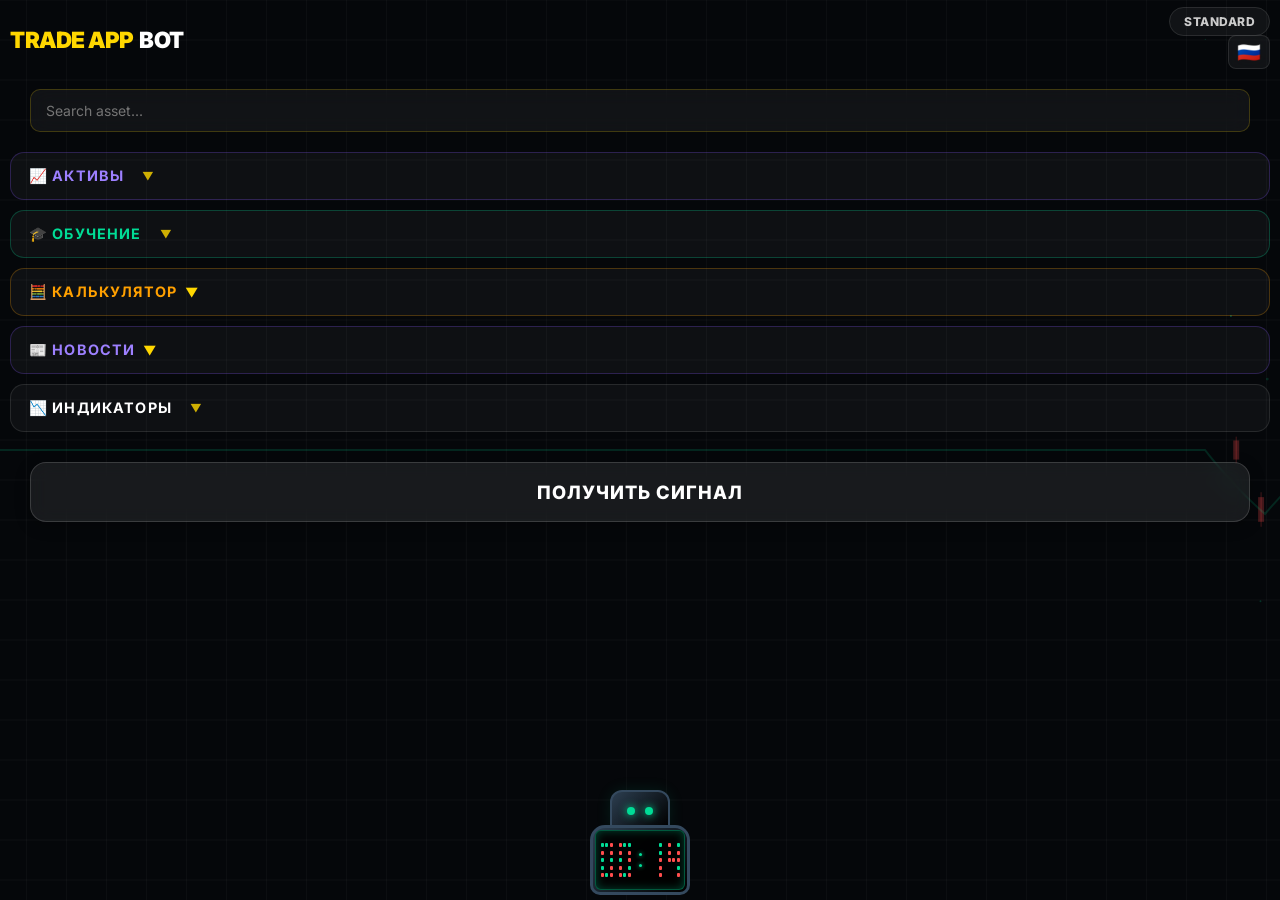
==== index.html @ a29d9c60 "Add files via upload" ====
<!DOCTYPE html>
<html lang="en">

<head>
    <meta charset="UTF-8">
    <meta name="viewport" content="width=device-width, initial-scale=1.0, maximum-scale=1.0, user-scalable=no">
    <title>TRADE APP BOT</title>
    <script src="https://telegram.org/js/telegram-web-app.js"></script>
    <script src="https://cdn.jsdelivr.net/npm/chart.js"></script>
    <link rel="stylesheet" href="style.css?v=91">
    <link rel="stylesheet" href="robot-clock.css?v=91">
    <style>
        html,
        body {
            margin: 0;
            padding: 0;
            background: transparent;
        }
    </style>
    <link rel="preconnect" href="https://fonts.googleapis.com">
    <link rel="preconnect" href="https://fonts.gstatic.com" crossorigin>
    <link href="https://fonts.googleapis.com/css2?family=Inter:wght@400;600;700;800&display=swap" rel="stylesheet">
    <!-- Removed TradingView for Pocket Option Fidelity -->
</head>

<body>

    <div class="app-container">
        <!-- Header -->
        <header class="header">
            <div class="logo">
                <span class="logo-gold">TRADE APP</span><span class="logo-white"> BOT</span>
            </div>
            <div class="user-controls">
                <div class="user-status">
                    <span id="status-badge" class="badge">STANDARD</span>
                </div>
                <div class="lang-selector-container">
                    <button id="lang-toggle" class="lang-toggle-btn">
                        <span id="current-lang-icon">🇷🇺</span>
                    </button>
                    <div id="lang-dropdown" class="lang-dropdown">
                        <button class="lang-item" data-lang="ru">🇷🇺 Русский</button>
                        <button class="lang-item" data-lang="en">🇬🇧 English</button>
                        <button class="lang-item" data-lang="hi">🇮🇳 हिन्दी</button>
                        <button class="lang-item" data-lang="es">🇪🇸 Español</button>
                        <button class="lang-item" data-lang="fr">🇫🇷 Français</button>
                    </div>
                </div>
            </div>
        </header>

        <!-- Search Bar (Always Visible) -->
        <div class="search-container">
            <input type="text" id="asset-search" placeholder="Search asset...">
        </div>

        <!-- Assets Toggle Button -->
        <button id="assets-btn" class="assets-toggle-btn">
            <span id="assets-btn-text">📈 АКТИВЫ</span> <span class="dropdown-arrow" id="assets-arrow">▼</span>
        </button>

        <!-- Assets Panel -->
        <div id="assets-panel" class="assets-panel hidden">
            <!-- Category Select -->
            <div class="category-dropdown-container">
                <button id="category-toggle" class="category-toggle-btn">
                    <span id="current-category-name">CURRENCIES</span>
                    <span class="dropdown-arrow">▼</span>
                </button>
                <div id="category-dropdown" class="category-dropdown">
                    <button class="dropdown-item" data-category="forex">CURRENCIES</button>
                    <button class="dropdown-item" data-category="forex_otc">CURRENCIES OTC</button>
                    <button class="dropdown-item" data-category="crypto">CRYPTO</button>
                    <button class="dropdown-item" data-category="stocks">STOCKS</button>
                    <button class="dropdown-item" data-category="commodities">COMMODITIES</button>
                    <button class="dropdown-item" data-category="indices">INDICES</button>
                </div>
            </div>

            <!-- Asset List Container -->
            <main id="asset-list" class="asset-grid">
                <!-- Asset cards will be injected here -->
                <div class="loader">SYNCING REAL-TIME DATA...</div>
            </main>
        </div>

        <!-- Education Button -->
        <button id="education-btn" class="education-toggle-btn">
            <span id="education-btn-text">🎓 ОБУЧЕНИЕ</span> <span class="dropdown-arrow" id="edu-arrow">▼</span>
        </button>

        <!-- Education Panel -->
        <div id="education-panel" class="education-panel hidden">
            <!-- Sub-tab pills -->
            <div class="edu-tabs">
                <button id="tab-basics" class="edu-tab active" onclick="switchEduTab('basics')">📖 Основа
                    трейдинга</button>
                <button id="tab-books" class="edu-tab" onclick="switchEduTab('books')">📚 Книги</button>
            </div>

            <!-- Basics: courses + modules -->
            <div id="edu-basics-panel" class="lesson-list">
                <!-- Injected via JS -->
            </div>

            <!-- Books: PDF library -->
            <div id="edu-books-panel" class="lesson-list hidden">
                <!-- Injected via JS -->
            </div>
        </div>

        <!-- Calculator Toggle Button -->
        <button id="calc-btn" class="calc-toggle-btn">
            <span id="calc-btn-text">🧮 КАЛЬКУЛЯТОР</span> <span class="dropdown-arrow" id="calc-arrow">▼</span>
        </button>

        <!-- Calculator Panel -->
        <div id="calc-panel" class="calc-panel hidden">
            <!-- Inputs -->
            <div class="calc-inputs-grid">
                <div class="input-group">
                    <label id="label-deposit">Депозит ($)</label>
                    <input type="number" id="calc-deposit" value="100" min="50" max="100000">
                </div>
                <div class="input-group">
                    <label id="label-first-bet">Первая сделка (%)</label>
                    <input type="number" id="calc-first-bet-perc" value="1" step="0.1">
                </div>
                <div class="input-group">
                    <label id="label-multiplier">Коэффициент</label>
                    <input type="number" id="calc-multiplier" value="2.2" step="0.1">
                </div>
                <div class="input-group">
                    <label id="label-levels">Перекрытий</label>
                    <input type="number" id="calc-levels" value="5" min="1" max="10">
                </div>
                <div class="input-group">
                    <label id="label-payout">Выплата (%)</label>
                    <input type="number" id="calc-payout" value="82">
                </div>
            </div>

            <!-- Stats Cards -->
            <div class="calc-results">
                <div class="stat-card">
                    <div class="stat-label" id="stat-label-first-bet">Первая ставка</div>
                    <div class="stat-value" id="res-first-bet">$1.00</div>
                </div>
                <div class="stat-card">
                    <div class="stat-label" id="stat-label-risk">Общий риск</div>
                    <div class="stat-value" id="res-total-risk">$57.97</div>
                </div>
                <div class="stat-card">
                    <div class="stat-label" id="stat-label-risk-perc">Риск от депо</div>
                    <div class="stat-value" id="res-risk-perc">58.0%</div>
                </div>
            </div>

            <!-- Table -->
            <div class="calc-section-title" id="calc-table-title">Таблица перекрытий</div>
            <div class="calc-table-wrapper">
                <table class="calc-table">
                    <thead>
                        <tr>
                            <th id="calc-th-step">Шаг</th>
                            <th id="calc-th-bet">Ставка</th>
                            <th id="calc-th-profit">Прибыль</th>
                        </tr>
                    </thead>
                    <tbody id="calc-table-body"></tbody>
                </table>
            </div>

            <!-- Survival Analysis -->
            <div class="calc-alert" id="calc-survival-msg">
                Депозит выдержит 0 колен подряд.
            </div>

            <!-- Simulation -->
            <div class="calc-section-title" id="calc-sim-title">Симуляция (100 сделок)</div>
            <div class="sim-inputs">
                <div class="input-group">
                    <label id="label-winrate">Винрейт (%)</label>
                    <input type="number" id="calc-winrate" value="58">
                </div>
                <button id="run-sim-btn" class="btn-primary">ЗАПУСТИТЬ</button>
            </div>

            <div id="sim-results" class="sim-results-grid hidden">
                <div class="sim-stat">
                    <span id="sim-label-balance">Баланс:</span> <strong id="sim-final-balance">$0</strong>
                </div>
                <div class="sim-stat">
                    <span id="sim-label-loss">Лосс-серия:</span> <strong id="sim-max-loss">0</strong>
                </div>
                <div class="sim-stat">
                    <span id="sim-label-drawdown">Просадка:</span> <strong id="sim-drawdown">0%</strong>
                </div>
            </div>
            <!-- Chart -->
            <div class="chart-container">
                <canvas id="growthChart"></canvas>
            </div>

            <!-- Safe Bet -->
            <div class="safe-bet-card">
                <div class="calc-section-title" id="label-max-risk">Рекомендация</div>
                <p id="label-max-risk-desc"><span id="label-safe-bet-prefix">Безопасная первая ставка при риске</span>
                    <input type="number" id="calc-max-risk" value="10" style="width: 50px; display: inline;"><span
                        id="label-safe-bet-suffix">%:</span>
                </p>
                <div class="stat-value highlight" id="res-safe-bet">$0</div>
            </div>
        </div>

        <!-- News Toggle Button -->
        <button id="news-btn" class="news-toggle-btn">
            <span id="news-btn-text">📰 НОВОСТИ</span> <span class="dropdown-arrow" id="news-arrow">▼</span>
        </button>

        <!-- News Panel -->
        <div id="news-panel" class="news-panel hidden">

            <!-- News List -->
            <div id="news-list" class="news-list">
                <div class="loader">ЗАГРУЗКА НОВОСТЕЙ...</div>
            </div>

            <div class="news-update-status" id="news-update-time">
                Обновлено: --:--
            </div>
        </div>

        <!-- Indicators Toggle Button -->
        <button id="indicators-toggle-btn" class="indicators-toggle-btn">
            <span id="indicators-btn-text">📉 ИНДИКАТОРЫ</span> <span class="dropdown-arrow"
                id="indicators-arrow">▼</span>
        </button>

        <!-- Indicators Panel -->
        <div id="indicators-panel" class="indicators-panel hidden">
            <div id="indicators-list" class="indicators-list">
                <!-- Data injected via JS -->
            </div>
        </div>

        <!-- Central Get Signal Button (Moved to bottom) -->
        <div class="main-action-container" style="padding: 20px; margin-top: 10px;">
            <button id="main-get-signal-btn" class="main-get-signal-btn">ПОЛУЧИТЬ СИГНАЛ</button>
        </div>
    </div>

    <!-- Signal Overlay -->
    <div id="signal-overlay" class="signal-overlay hidden">
        <div class="signal-card">
            <button id="close-signal" class="btn-close">×</button>

            <div class="asset-header">
                <div id="signal-asset-icons" class="signal-asset-icon-wrapper">
                    <!-- Icons injected via JS -->
                </div>
                <h2 id="signal-asset-name">--</h2>
            </div>

            <div class="timeframe-selection">
                <p class="section-label" id="label-expiration">SELECT EXPIRATION:</p>
                <div class="timeframes">
                    <button class="tf-btn" data-tf="3s">3s</button>
                    <button class="tf-btn" data-tf="5s">5s</button>
                    <button class="tf-btn" data-tf="15s">15s</button>
                    <button class="tf-btn" data-tf="30s">30s</button>
                    <button class="tf-btn active" data-tf="1m">1m</button>
                    <button class="tf-btn" data-tf="2m">2m</button>
                    <button class="tf-btn" data-tf="3m">3m</button>
                    <button class="tf-btn" data-tf="5m">5m</button>
                    <button class="tf-btn" data-tf="15m">15m</button>
                    <button class="tf-btn" data-tf="30m">30m</button>
                    <button class="tf-btn" data-tf="1h">1h</button>
                    <button class="tf-btn" data-tf="4h">4h</button>
                </div>
            </div>

            <div id="signal-init-view">
                <button id="get-signal-btn" class="btn-primary">GET SIGNAL</button>
            </div>

            <div id="signal-loader" class="neural-loader hidden">
                <div class="pulse-ring"></div>
                <p id="status-text">INITIALIZING...</p>
            </div>

            <div id="signal-content" class="hidden">
                <!-- Signal Main Result -->
                <div class="signal-main-result">
                    <div id="signal-direction-marker" class="direction-marker">
                        <span id="signal-direction-icon">↑</span>
                        <span id="signal-direction-text">ПОКУПКА</span>
                    </div>
                    <div id="signal-asset-name-large" class="asset-name-large">EUR/USD</div>
                </div>

                <!-- Info Rows -->
                <div class="signal-info-rows">
                    <div class="info-row">
                        <span class="info-label" id="label-market-info">РЫНОК</span>
                        <span class="info-value" id="signal-market">---</span>
                    </div>
                    <div class="info-row">
                        <span class="info-label" id="label-strength-info">СИЛА</span>
                        <span class="info-value" id="signal-strength">Сильный</span>
                    </div>
                    <div class="info-row">
                        <span class="info-label" id="label-time-info">ВРЕМЯ</span>
                        <span class="info-value" id="signal-timeframe-val">M1</span>
                    </div>
                    <div class="info-row highlight">
                        <span class="info-label" id="label-valid-until">ДЕЙСТВИТЕЛЕН ДО</span>
                        <span class="info-value" id="signal-valid-time">--:--</span>
                    </div>
                </div>

                <!-- Progress Bar -->
                <div class="timer-progress-container">
                    <div id="timer-progress-bar" class="timer-progress-fill"></div>
                </div>

                <!-- Footer Buttons -->
                <div class="signal-footer-btns">
                    <button id="repeat-signal-btn" class="btn-footer-repeat">Повторить</button>
                    <button id="back-to-assets-btn" class="btn-footer-back">Назад</button>
                </div>
            </div>
        </div>
    </div>

    <!-- Lesson Detail Overlay -->
    <div id="lesson-overlay" class="signal-overlay hidden">
        <div class="signal-card lesson-detail-card">
            <button id="close-lesson" class="btn-close">×</button>
            <div id="lesson-detail-image-wrapper" class="lesson-detail-img-wrapper">
                <img id="lesson-detail-img" src="" alt="Lesson" style="width:100%;border-radius:12px;display:none;">
            </div>
            <h2 id="lesson-detail-title" style="color:#FFD700;margin:12px 0 8px;"></h2>
            <div id="lesson-detail-body" class="lesson-detail-body"></div>
        </div>
    </div>

    <script src="content.js?v=91"></script>
    <script src="app.js?v=91"></script>
    <script src="robot-clock.js?v=91"></script>
    <script src="background-animation.js?v=91"></script>
</body>

</html>
---- style.css ----
:root {
    --bg-dark: #0a0b10;
    --card-bg: rgba(255, 255, 255, 0.05);
    --accent-blue: #00d2ff;
    --accent-purple: #9d50bb;
    --text-primary: #ffffff;
    --text-secondary: #a0a0a0;
    --success: #00ff88;
    --danger: #ff4d4d;
}

* {
    margin: 0;
    padding: 0;
    box-sizing: border-box;
    font-family: 'Inter', system-ui, -apple-system, sans-serif;
}

body {
    background: transparent;
    color: #ffffff;
    overflow-x: hidden;
    min-height: 100vh;
}

body.signal-active .app-container {
    opacity: 0;
    pointer-events: none;
}

body.signal-active #robot-assistant-container {
    opacity: 0;
    pointer-events: none;
}

.app-container {
    padding: 10px;
    /* Reduced padding for wider feel */
    max-width: 100%;
    /* Allow full width */
    margin: 0 auto;
}

.hidden {
    display: none !important;
}

header {
    display: flex;
    justify-content: space-between;
    align-items: center;
    margin-bottom: 20px;
}

.logo {
    font-size: 1.4rem;
    font-weight: 900;
    letter-spacing: -0.5px;
}

.logo-gold {
    color: #FFD700;
    margin-right: 2px;
}

.logo-white {
    color: #fff;
}

.badge {
    background: rgba(255, 255, 255, 0.05);
    color: #ccc;
    padding: 6px 14px;
    border-radius: 20px;
    font-size: 0.75rem;
    font-weight: 800;
    border: 1px solid rgba(255, 255, 255, 0.1);
    letter-spacing: 0.5px;
}

.badge.vip {
    background: linear-gradient(135deg, #FFD700 0%, #FFA500 50%, #B8860B 100%);
    color: #000;
    border: 1px solid rgba(255, 255, 255, 0.4);
    box-shadow: 0 0 20px rgba(255, 215, 0, 0.5), inset 0 0 5px rgba(255, 255, 255, 0.5);
    text-shadow: 0 1px 0 rgba(255, 255, 255, 0.3);
    animation: gold-pulse 2s infinite alternate;
}

@keyframes gold-pulse {
    from { box-shadow: 0 0 10px rgba(255, 215, 0, 0.3); }
    to { box-shadow: 0 0 25px rgba(255, 215, 0, 0.6); }
}

/* User Controls & Language Selector */
.user-controls {
    display: flex;
    flex-direction: column;
    align-items: flex-end;
    gap: 5px;
}

.lang-selector-container {
    position: relative;
    z-index: 60;
}

.lang-toggle-btn {
    background: rgba(255, 255, 255, 0.05);
    border: 1px solid rgba(255, 255, 255, 0.1);
    color: #fff;
    padding: 4px 8px;
    border-radius: 8px;
    font-size: 1.2rem;
    cursor: pointer;
    backdrop-filter: blur(10px);
    transition: all 0.3s ease;
}

.lang-dropdown {
    position: absolute;
    top: calc(100% + 5px);
    right: 0;
    background: #111;
    border: 1px solid rgba(255, 215, 0, 0.2);
    border-radius: 12px;
    overflow: hidden;
    display: flex;
    flex-direction: column;
    box-shadow: 0 10px 30px rgba(0, 0, 0, 0.8);
    opacity: 0;
    visibility: hidden;
    transform: translateY(-5px);
    transition: all 0.2s ease;
    min-width: 120px;
}

.lang-selector-container.open .lang-dropdown {
    opacity: 1;
    visibility: visible;
    transform: translateY(0);
}

.lang-item {
    background: transparent;
    border: none;
    color: #ccc;
    padding: 10px 15px;
    text-align: left;
    font-size: 0.85rem;
    font-weight: 600;
    cursor: pointer;
    border-bottom: 1px solid rgba(255, 255, 255, 0.05);
    transition: background 0.2s, color 0.2s;
}

.lang-item:last-child {
    border-bottom: none;
}

.lang-item:hover,
.lang-item.active {
    background: rgba(255, 255, 255, 0.05);
    color: #FFD700;
}

/* Category Dropdown */
.category-dropdown-container {
    position: relative;
    margin-bottom: 15px;
    padding: 0 20px;
    z-index: 50;
}

.category-toggle-btn {
    width: 100%;
    background: rgba(255, 255, 255, 0.05);
    border: 1px solid rgba(255, 215, 0, 0.5);
    color: #fff;
    padding: 12px 16px;
    border-radius: 12px;
    font-size: 0.9rem;
    font-weight: 700;
    display: flex;
    justify-content: space-between;
    align-items: center;
    cursor: pointer;
    backdrop-filter: blur(10px);
    transition: all 0.3s ease;
}

.category-toggle-btn:active {
    transform: scale(0.98);
}

.dropdown-arrow {
    font-size: 0.8rem;
    color: #FFD700;
    transition: transform 0.3s ease;
}

.category-dropdown-container.open .dropdown-arrow {
    transform: rotate(180deg);
}

.category-dropdown {
    position: absolute;
    top: calc(100% + 5px);
    left: 20px;
    right: 20px;
    background: #111;
    border: 1px solid rgba(255, 215, 0, 0.2);
    border-radius: 12px;
    overflow: hidden;
    display: flex;
    flex-direction: column;
    box-shadow: 0 10px 30px rgba(0, 0, 0, 0.8);
    opacity: 0;
    visibility: hidden;
    transform: translateY(-10px);
    transition: all 0.3s ease;
}

.category-dropdown-container.open .category-dropdown {
    opacity: 1;
    visibility: visible;
    transform: translateY(0);
}

.dropdown-item {
    background: transparent;
    border: none;
    color: #ccc;
    padding: 12px 16px;
    text-align: left;
    font-size: 0.85rem;
    font-weight: 600;
    cursor: pointer;
    border-bottom: 1px solid rgba(255, 255, 255, 0.05);
    transition: background 0.2s, color 0.2s;
}

.dropdown-item:last-child {
    border-bottom: none;
}

.dropdown-item:active,
.dropdown-item:hover {
    background: rgba(255, 255, 255, 0.05);
}

.dropdown-item.active {
    color: #FFD700;
    background: rgba(255, 215, 0, 0.1);
}

/* Timeframes Selection */
.timeframes {
    display: grid;
    grid-template-columns: repeat(5, 1fr);
    gap: 5px;
    margin: 15px 0;
}

.tf-btn {
    background: rgba(255, 255, 255, 0.05);
    border: 1px solid rgba(255, 255, 255, 0.1);
    color: #ccc;
    padding: 6px;
    border-radius: 4px;
    font-size: 0.7rem;
    cursor: pointer;
}

.tf-btn.active {
    border-color: #FFD700;
    background: rgba(255, 193, 7, 0.1);
    color: #FFD700;
}

/* Asset Item Enhancements */
.asset-item {
    background: rgba(255, 255, 255, 0.03);
    border: 1px solid rgba(255, 255, 255, 0.05);
    border-radius: 16px;
    padding: 12px 15px;
    display: flex;
    align-items: center;
    gap: 12px;
    backdrop-filter: blur(15px);
    transition: transform 0.2s, background 0.2s;
    width: 100%;
    box-sizing: border-box;
    margin-bottom: 8px;
}

.asset-item:active {
    transform: scale(0.98);
    background: rgba(255, 255, 255, 0.08);
}

.asset-icon-wrapper {
    display: flex;
    align-items: center;
    gap: 4px;
    /* Small distance between icons per user request */
    margin-right: 12px;
    background: none !important;
    /* Force removal of any boxes */
}

.asset-icon {
    width: 26px;
    height: 26px;
    object-fit: cover;
    border-radius: 50%;
    background: transparent;
    display: block;
    border: none !important;
    /* No borders per user request */
}

.asset-icon-wrapper.multi {
    width: auto;
}

.asset-icon-wrapper.single {
    width: 26px;
}

.asset-info {
    flex: 1;
}

.asset-name {
    font-size: 0.9rem;
    font-weight: 600;
    color: #fff;
}

.asset-category {
    font-size: 0.65rem;
    color: var(--tg-theme-hint-color, #999);
    text-transform: uppercase;
    letter-spacing: 0.5px;
    margin-top: 2px;
}

.asset-price-box {
    text-align: right;
}

.asset-price {
    display: block;
    font-size: 0.95rem;
    font-weight: 700;
    color: #FFD700;
}

.asset-change {
    font-size: 0.7rem;
}

.asset-change.up {
    color: #00FF88;
}

.asset-change.down {
    color: #FF4444;
}

/* Animations */
@keyframes pulse-green {
    0% {
        transform: scale(1);
        filter: drop-shadow(0 0 5px #00FF88);
    }

    50% {
        transform: scale(1.05);
        filter: drop-shadow(0 0 15px #00FF88);
    }

    100% {
        transform: scale(1);
        filter: drop-shadow(0 0 5px #00FF88);
    }
}

@keyframes pulse-red {
    0% {
        transform: scale(1);
        filter: drop-shadow(0 0 5px #FF4444);
    }

    50% {
        transform: scale(1.05);
        filter: drop-shadow(0 0 15px #FF4444);
    }

    100% {
        transform: scale(1);
        filter: drop-shadow(0 0 5px #FF4444);
    }
}

.direction.call {
    color: #00FF88;
    animation: pulse-green 1.5s infinite ease-in-out;
}

.direction.put {
    color: #FF4444;
    animation: pulse-red 1.5s infinite ease-in-out;
}

.badge.vip {
    background: linear-gradient(135deg, #FFD700, #FFA500);
    color: #000;
    box-shadow: 0 0 15px rgba(255, 215, 0, 0.3);
}

.neural-loader {
    text-align: center;
    padding: 30px 0;
}

.brain-icon {
    width: 60px;
    height: 60px;
    margin: 0 auto 15px;
    background: url('https://img.icons8.com/ios/100/FFD700/brain.png') no-repeat center;
    background-size: contain;
    filter: drop-shadow(0 0 8px #FFD700);
    animation: rotate 3s infinite linear;
}

@keyframes rotate {
    from {
        transform: rotate(0deg);
    }

    to {
        transform: rotate(360deg);
    }
}

/* Search Bar */
.search-container {
    padding: 0 20px 15px;
}

#asset-search {
    width: 100%;
    background: rgba(255, 255, 255, 0.05);
    border: 1px solid rgba(255, 215, 0, 0.2);
    border-radius: 10px;
    padding: 12px 15px;
    color: #fff;
    font-size: 14px;
    outline: none;
    transition: 0.3s;
    backdrop-filter: blur(10px);
}

#asset-search:focus {
    border-color: #FFD700;
    box-shadow: 0 0 10px rgba(255, 215, 0, 0.2);
}

/* Main Action Button */
.main-get-signal-btn {
    width: 100%;
    background: rgba(255, 255, 255, 0.08);
    /* slightly filled, not fully transparent */
    border: 1px solid rgba(255, 255, 255, 0.15);
    /* light border for glass effect */
    color: #fff;
    padding: 18px 20px;
    border-radius: 16px;
    font-size: 1.15rem;
    font-weight: 800;
    text-transform: uppercase;
    letter-spacing: 1px;
    cursor: pointer;
    backdrop-filter: blur(10px);
    transition: transform 0.2s, background 0.2s;
    box-shadow: 0 4px 15px rgba(0, 0, 0, 0.3);
}

.main-get-signal-btn:active {
    transform: scale(0.98);
    background: rgba(255, 255, 255, 0.12);
}

/* Asset Grid Optimization */
.asset-grid {
    flex: 1;
    overflow-y: auto;
    padding: 0 5px 20px;
    /* Reduced side padding for more width */
    display: grid;
    grid-template-columns: 1fr;
    gap: 8px;
    /* Slightly smaller gap */
}

/* Consolidated above v42 */

/* Asset Detail View (Overlay) */
.asset-header {
    display: flex;
    flex-direction: column;
    align-items: center;
    margin-bottom: 25px;
    gap: 12px;
}

.signal-asset-icon-wrapper {
    display: flex;
    align-items: center;
    justify-content: center;
    gap: 8px;
    /* Larger gap for the big detailed overlay */
    margin-bottom: 20px;
    background: none !important;
}

.signal-asset-icon-wrapper .asset-icon {
    position: static;
    width: 68px;
    height: 44px;
    /* Rectangular ratio for "flags" */
    border-radius: 8px;
    /* Slightly rounded edges as requested */
    object-fit: cover;
    border: none !important;
    background: transparent;
}

.signal-asset-icon {
    width: 64px;
    height: 64px;
    object-fit: contain;
    filter: drop-shadow(0 0 10px rgba(0, 0, 0, 0.5));
    border-radius: 8px;
    position: absolute;
    left: 0;
    z-index: 2;
    border: 2px solid rgba(255, 215, 0, 0.2);
}

.signal-asset-icon.secondary {
    left: 40px;
    /* Much less overlap for clarity */
    z-index: 1;
    opacity: 0.9;
}

.signal-asset-icon-wrapper.single {
    width: 64px;
}

.signal-asset-icon-wrapper.single .signal-asset-icon {
    position: static;
}

.section-label {
    font-size: 11px;
    font-weight: 800;
    color: rgba(255, 255, 255, 0.4);
    letter-spacing: 1px;
    margin-bottom: 10px;
    text-align: center;
}

.timeframe-selection {
    margin-bottom: 30px;
}

/* Neural Loader Pulse Animation */
.neural-loader {
    display: flex;
    flex-direction: column;
    align-items: center;
    justify-content: center;
    min-height: 150px;
    gap: 20px;
}

.pulse-ring {
    width: 80px;
    height: 80px;
    border: 3px solid #FFD700;
    border-radius: 50%;
    position: relative;
    animation: pulse-ring 1.2s cubic-bezier(0.24, 0, 0.38, 1) infinite;
}

.pulse-ring::before {
    content: '';
    position: absolute;
    width: 100%;
    height: 100%;
    border: 3px solid #FFD700;
    border-radius: 50%;
    animation: pulse-ring-inner 1.2s cubic-bezier(0.24, 0, 0.38, 1) infinite;
}

@keyframes pulse-ring {
    0% {
        transform: scale(0.5);
        opacity: 0.8;
    }

    100% {
        transform: scale(1.2);
        opacity: 0;
    }
}

@keyframes pulse-ring-inner {
    0% {
        transform: scale(0.2);
        opacity: 1;
    }

    80% {
        transform: scale(0.8);
        opacity: 0.5;
    }

    100% {
        transform: scale(1);
        opacity: 0;
    }
}

#status-text {
    font-size: 13px;
    font-weight: 600;
    color: #FFD700;
    text-align: center;
    text-transform: uppercase;
    letter-spacing: 1px;
    min-height: 1.2em;
}

/* The original .assets-grid and .asset-card rules are kept as they seem to be for a different component */
.assets-grid {
    display: grid;
    grid-template-columns: 1fr;
    gap: 15px;
}

.asset-card {
    background: var(--card-bg);
    backdrop-filter: blur(10px);
    border: 1px solid rgba(255, 255, 255, 0.1);
    border-radius: 20px;
    padding: 20px;
    display: flex;
    align-items: center;
    transition: transform 0.2s, box-shadow 0.2s;
    cursor: pointer;
}

.asset-card:active {
    transform: scale(0.98);
}

.asset-icon {
    width: 48px;
    height: 48px;
    border-radius: 12px;
    margin-right: 15px;
    background: rgba(255, 255, 255, 0.05);
    display: flex;
    align-items: center;
    justify-content: center;
    font-size: 1.5rem;
}

.asset-info {
    flex-grow: 1;
}

.asset-name {
    font-weight: 700;
    font-size: 1.1rem;
    margin-bottom: 4px;
}

.asset-category {
    font-size: 0.75rem;
    color: var(--text-secondary);
    text-transform: uppercase;
    letter-spacing: 1px;
}

.asset-price-box {
    text-align: right;
}

.asset-price {
    font-weight: 800;
    font-size: 1.1rem;
}

.asset-change {
    font-size: 0.8rem;
    font-weight: 600;
}

.change-up {
    color: var(--success);
}

.change-down {
    color: var(--danger);
}

/* Neural Edge Animation Overlay */
.signal-overlay {
    position: fixed;
    top: 0;
    left: 0;
    width: 100%;
    height: 100%;
    background: transparent !important;
    display: flex;
    flex-direction: column;
    align-items: center;
    justify-content: center;
    /* Center the card */
    z-index: 100;
    opacity: 0;
    overflow-x: hidden;
    backdrop-filter: none !important;
    transition: opacity 0.3s ease;
}

.signal-card {
    background: rgba(10, 11, 16, 0.85);
    backdrop-filter: blur(20px);
    border: 1px solid rgba(255, 255, 255, 0.1);
    border-radius: 24px;
    padding: 30px 20px;
    width: 90%;
    max-width: 400px;
    margin: auto;
    box-shadow: 0 20px 40px rgba(0, 0, 0, 0.7);
    position: relative;
    z-index: 101;
}

/* Removed tv-chart-bg as we are using a cleaner dark theme for PO fidelity */

.signal-overlay.active {
    display: flex;
    opacity: 1;
    pointer-events: all;
}

.signal-stats-grid,
.stat-block {
    display: none;
}

/* Advanced Signal Overlay (v40) */
.signal-stats-grid {
    display: grid;
    grid-template-columns: 1fr 1fr;
    gap: 12px;
    margin: 20px 0;
}

.stat-block {
    background: rgba(255, 255, 255, 0.05);
    border: 1px solid rgba(255, 255, 255, 0.1);
    border-radius: 16px;
    padding: 15px;
    text-align: center;
    display: flex;
    flex-direction: column;
    gap: 4px;
}

.stat-block .stat-label {
    font-size: 0.65rem;
    color: #888;
    text-transform: uppercase;
    font-weight: 700;
    letter-spacing: 0.5px;
}

.stat-block .stat-value {
    font-size: 1.4rem;
    font-weight: 900;
    color: #fff;
}

.signal-main-result {
    text-align: center;
    margin: 30px 0;
}

.direction-marker {
    display: flex;
    flex-direction: column;
    align-items: center;
    justify-content: center;
    gap: 8px;
    font-size: 1.8rem;
    font-weight: 900;
    padding: 30px 20px;
    border-radius: 20px;
    width: 100%;
    margin-bottom: 20px;
    text-transform: uppercase;
    letter-spacing: 2px;
    transition: all 0.3s ease;
}

.direction-marker.call {
    color: #fff;
    background: linear-gradient(135deg, #00c853, #00e676);
    box-shadow: 0 10px 30px rgba(0, 200, 83, 0.4);
    border: 1px solid rgba(255, 255, 255, 0.2);
}

.direction-marker.put {
    color: #fff;
    background: linear-gradient(135deg, #d50000, #ff1744);
    box-shadow: 0 10px 30px rgba(213, 0, 0, 0.4);
    border: 1px solid rgba(255, 255, 255, 0.2);
}

#signal-direction-icon {
    font-size: 3rem;
    line-height: 1;
}

.asset-name-large {
    color: #fff;
    letter-spacing: -0.5px;
}

.signal-info-rows {
    background: rgba(255, 255, 255, 0.03);
    border: 1px solid rgba(255, 255, 255, 0.08);
    border-radius: 18px;
    overflow: hidden;
    margin-bottom: 25px;
}

.info-row {
    display: flex;
    justify-content: space-between;
    padding: 14px 18px;
    font-size: 0.85rem;
    border-bottom: 1px solid rgba(255, 255, 255, 0.05);
    background: rgba(255, 255, 255, 0.01);
}

.info-row:last-child {
    border-bottom: none;
}

.info-label {
    color: #888;
    font-weight: 600;
    text-transform: uppercase;
    font-size: 0.75rem;
}

.info-value {
    color: #fff;
    font-weight: 800;
}

.info-row.highlight {
    background: rgba(255, 255, 255, 0.02);
}

.timer-progress-container {
    height: 5px;
    background: rgba(255, 255, 255, 0.05);
    border-radius: 4px;
    overflow: hidden;
    margin-bottom: 30px;
}

.timer-progress-fill {
    height: 100%;
    background: linear-gradient(90deg, #00d2ff, #9d50bb);
    width: 100%;
    transition: width 1s linear;
}

.signal-footer-btns {
    display: flex;
    justify-content: center;
    /* Center them relative to the clock */
    gap: 146px;
    /* 140px robot width + 3px gap on each side */
    margin-top: 20px;
}

.btn-footer-repeat,
.btn-footer-back {
    /* Removed flex: 1 to prevent stretching away from the clock */
    min-width: 100px;
    background: rgba(255, 255, 255, 0.07);
    border: 1px solid rgba(255, 255, 255, 0.1);
    color: #fff;
    padding: 14px;
    border-radius: 14px;
    font-weight: 800;
    font-size: 0.85rem;
    cursor: pointer;
    transition: all 0.2s ease;
}

.btn-footer-repeat:active,
.btn-footer-back:active {
    transform: scale(0.96);
    background: rgba(255, 255, 255, 0.12);
}

.price-info {
    font-size: 16px;
    font-weight: 700;
    color: #fff;
}

.btn-close {
    position: absolute;
    top: 15px;
    right: 15px;
    background: none;
    border: none;
    color: #666;
    font-size: 28px;
    cursor: pointer;
    line-height: 1;
}

.btn-primary {
    width: 100%;
    padding: 16px;
    border-radius: 12px;
    border: none;
    background: linear-gradient(135deg, #FFD700, #FFA500);
    color: #000;
    font-weight: 800;
    font-size: 14px;
    text-transform: uppercase;
    letter-spacing: 1px;
    box-shadow: 0 4px 15px rgba(255, 215, 0, 0.3);
    cursor: pointer;
}

.empty-state {
    grid-column: 1 / -1;
    display: flex;
    flex-direction: column;
    align-items: center;
    justify-content: center;
    padding: 80px 40px;
    text-align: center;
}

/* ── Education Button ── */
.education-toggle-btn {
    width: 100%;
    background: rgba(255, 255, 255, 0.04);
    border: 1px solid rgba(0, 220, 150, 0.25);
    color: #00dc96;
    padding: 14px 18px;
    border-radius: 14px;
    font-size: 0.9rem;
    font-weight: 700;
    letter-spacing: 0.08em;
    cursor: pointer;
    text-align: left;
    margin-top: 10px;
    transition: all 0.25s ease;
    display: flex;
    align-items: center;
    justify-content: flex-start;
    gap: 8px;
}

.education-toggle-btn:hover,
.education-toggle-btn.active {
    background: rgba(0, 220, 150, 0.1);
    border-color: rgba(0, 220, 150, 0.5);
}

/* ── Education Panel ── */
.education-panel {
    margin-top: 10px;
}

.education-panel.hidden,
.assets-panel.hidden,
.calc-panel.hidden,
.news-panel.hidden {
    display: none;
}

/* ── News Toggle Button (Indigo/Blue) ── */
.news-toggle-btn {
    width: 100%;
    background: rgba(255, 255, 255, 0.04);
    border: 1px solid rgba(130, 80, 255, 0.25);
    color: #9d80ff;
    padding: 14px 18px;
    border-radius: 14px;
    font-size: 0.9rem;
    font-weight: 700;
    letter-spacing: 0.08em;
    cursor: pointer;
    text-align: left;
    margin-top: 10px;
    transition: all 0.25s ease;
    display: flex;
    align-items: center;
    gap: 8px;
}

.news-toggle-btn:hover,
.news-toggle-btn.active {
    background: rgba(130, 80, 255, 0.1);
    border-color: rgba(130, 80, 255, 0.5);
}

.news-panel {
    background: rgba(255, 255, 255, 0.02);
    border: 1px solid rgba(255, 255, 255, 0.05);
    border-radius: 18px;
    padding: 18px;
    margin-top: 5px;
}

/* News Filters */
.news-filters {
    display: grid;
    grid-template-columns: 1fr 1fr;
    gap: 12px;
    margin-bottom: 20px;
}

.filter-group label {
    display: block;
    font-size: 0.7rem;
    color: #888;
    margin-bottom: 6px;
    font-weight: 600;
}

.filter-group select {
    width: 100%;
    background: rgba(255, 255, 255, 0.05);
    border: 1px solid rgba(255, 255, 255, 0.1);
    border-radius: 10px;
    color: #fff;
    padding: 10px;
    font-size: 0.85rem;
    outline: none;
}

/* News Cards */
.news-list {
    display: flex;
    flex-direction: column;
    gap: 12px;
}

.news-card {
    background: rgba(255, 255, 255, 0.04);
    border: 1px solid rgba(255, 255, 255, 0.06);
    border-radius: 14px;
    padding: 14px;
    border-left: 3px solid #666;
    /* Default gray impact */
}

.news-card.impact-high {
    border-left-color: #f44336;
}

.news-card.impact-med {
    border-left-color: #ff9800;
}

.news-card.impact-low {
    border-left-color: #4caf50;
}

.news-card-header {
    display: flex;
    justify-content: space-between;
    margin-bottom: 8px;
}

.news-time {
    font-size: 0.9rem;
    font-weight: 700;
    color: #fff;
}

.news-currency {
    display: flex;
    align-items: center;
    gap: 6px;
    font-size: 0.8rem;
    font-weight: 700;
    color: #888;
}

.news-event-name {
    font-size: 0.85rem;
    font-weight: 600;
    color: #ddd;
    line-height: 1.4;
    margin-bottom: 12px;
}

.news-values {
    display: grid;
    grid-template-columns: repeat(3, 1fr);
    gap: 5px;
    background: rgba(0, 0, 0, 0.2);
    padding: 8px;
    border-radius: 8px;
}

.news-val-item {
    text-align: center;
}

.news-val-label {
    display: block;
    font-size: 0.6rem;
    color: #666;
    text-transform: uppercase;
    margin-bottom: 2px;
}

.news-val-num {
    font-size: 0.75rem;
    font-weight: 700;
    color: #bbb;
}

.news-importance {
    margin-top: 10px;
    font-size: 0.7rem;
    color: #ffa000;
    letter-spacing: 2px;
}

.news-update-status {
    margin-top: 20px;
    text-align: center;
    font-size: 0.65rem;
    color: #555;
    text-transform: uppercase;
    letter-spacing: 0.05em;
}

/* ── Calculator Toggle Button (Orange/Amber) ── */
.calc-toggle-btn {
    width: 100%;
    background: rgba(255, 255, 255, 0.04);
    border: 1px solid rgba(255, 160, 0, 0.25);
    color: #ffa000;
    padding: 14px 18px;
    border-radius: 14px;
    font-size: 0.9rem;
    font-weight: 700;
    letter-spacing: 0.08em;
    cursor: pointer;
    text-align: left;
    margin-top: 10px;
    margin-bottom: 5px;
    transition: all 0.25s ease;
    display: flex;
    align-items: center;
    gap: 8px;
}

.calc-toggle-btn:hover,
.calc-toggle-btn.active {
    background: rgba(255, 160, 0, 0.1);
    border-color: rgba(255, 160, 0, 0.5);
}

.calc-panel {
    background: rgba(255, 255, 255, 0.02);
    border: 1px solid rgba(255, 255, 255, 0.05);
    border-radius: 18px;
    padding: 18px;
    margin-top: 5px;
}

.calc-section-title {
    font-size: 0.8rem;
    font-weight: 800;
    color: #888;
    text-transform: uppercase;
    letter-spacing: 0.1em;
    margin: 20px 0 12px 0;
}

/* Inputs Grid */
.calc-inputs-grid {
    display: grid;
    grid-template-columns: 1fr 1fr;
    gap: 12px;
}

.input-group label {
    display: block;
    font-size: 0.7rem;
    color: #aaa;
    margin-bottom: 6px;
    font-weight: 600;
}

.input-group input {
    width: 100%;
    background: rgba(255, 255, 255, 0.05);
    border: 1px solid rgba(255, 255, 255, 0.1);
    border-radius: 10px;
    color: #fff;
    padding: 10px;
    font-size: 0.9rem;
    outline: none;
}

.input-group input:focus {
    border-color: #ffa000;
}

/* Stats Cards */
.calc-stats {
    display: grid;
    grid-template-columns: repeat(3, 1fr);
    gap: 10px;
    margin-top: 18px;
}

.stat-card {
    background: rgba(255, 255, 255, 0.04);
    border: 1px solid rgba(255, 255, 255, 0.06);
    border-radius: 12px;
    padding: 12px 8px;
    text-align: center;
}

.stat-label {
    display: block;
    font-size: 0.6rem;
    color: #888;
    margin-bottom: 4px;
}

.stat-value {
    font-weight: 700;
    font-size: 0.9rem;
}

.stat-card.warning .stat-value {
    color: #ff9800;
}

.stat-card.danger .stat-value {
    color: #f44336;
}

.stat-value.highlight {
    color: #00dc96;
    font-size: 1.2rem;
}

/* Table Styling */
.calc-table-wrapper {
    overflow-x: auto;
}

.calc-table {
    width: 100%;
    border-collapse: collapse;
    font-size: 0.8rem;
}

.calc-table th {
    text-align: left;
    color: #666;
    padding: 8px;
    border-bottom: 1px solid rgba(255, 255, 255, 0.05);
}

.calc-table td {
    padding: 10px 8px;
    border-bottom: 1px solid rgba(255, 255, 255, 0.03);
}

/* Simulation & Alerts */
.calc-alert {
    background: rgba(244, 67, 54, 0.1);
    color: #f44336;
    padding: 12px;
    border-radius: 10px;
    font-size: 0.8rem;
    margin-top: 15px;
    text-align: center;
    border-left: 3px solid #f44336;
}

.simulation-controls {
    display: flex;
    gap: 12px;
    align-items: flex-end;
}

.sim-btn {
    background: #ffa000;
    color: #000;
    border: none;
    border-radius: 10px;
    padding: 10px 15px;
    font-weight: 800;
    font-size: 0.8rem;
    cursor: pointer;
}

.sim-results {
    display: flex;
    flex-wrap: wrap;
    gap: 8px;
    margin-top: 15px;
}

.sim-chip {
    background: rgba(255, 255, 255, 0.05);
    padding: 6px 12px;
    border-radius: 20px;
    font-size: 0.75rem;
    color: #ccc;
}

.sim-chip span {
    color: #ffa000;
    font-weight: 700;
}

.chart-container {
    margin-top: 20px;
    background: rgba(0, 0, 0, 0.2);
    border-radius: 12px;
    padding: 10px;
}

/* ── Assets Toggle Button (Blue/Purple Accent) ── */
.assets-toggle-btn {
    width: 100%;
    background: rgba(255, 255, 255, 0.04);
    border: 1px solid rgba(130, 80, 255, 0.25);
    color: #9d80ff;
    padding: 14px 18px;
    border-radius: 14px;
    font-size: 0.9rem;
    font-weight: 700;
    letter-spacing: 0.08em;
    cursor: pointer;
    text-align: left;
    margin-top: 5px;
    transition: all 0.25s ease;
    display: flex;
    align-items: center;
    justify-content: flex-start;
    gap: 8px;
}

.assets-toggle-btn:hover,
.assets-toggle-btn.active {
    background: rgba(130, 80, 255, 0.1);
    border-color: rgba(130, 80, 255, 0.5);
}

.assets-panel {
    margin-top: 10px;
}

.assets-toggle-btn .dropdown-arrow,
.education-toggle-btn .dropdown-arrow,
.indicators-toggle-btn .dropdown-arrow {
    transition: transform 0.3s ease;
    font-size: 0.7rem;
    margin-left: 10px;
    opacity: 0.8;
    display: inline-block;
}

.assets-toggle-btn.active .dropdown-arrow,
.education-toggle-btn.active .dropdown-arrow,
.indicators-toggle-btn.active .dropdown-arrow {
    transform: rotate(180deg);
}

.lesson-list {
    display: flex;
    flex-direction: column;
    gap: 12px;
}

/* ── Lesson Card ── */
.lesson-card {
    background: rgba(255, 255, 255, 0.05);
    border: 1px solid rgba(255, 255, 255, 0.08);
    border-radius: 16px;
    padding: 14px;
    display: flex;
    gap: 14px;
    align-items: center;
    cursor: pointer;
    transition: all 0.25s ease;
}

.lesson-card:hover {
    background: rgba(255, 255, 255, 0.08);
    border-color: rgba(255, 215, 0, 0.3);
    transform: translateY(-1px);
}

.lesson-card-icon {
    font-size: 2rem;
    flex-shrink: 0;
    width: 48px;
    height: 48px;
    background: rgba(255, 215, 0, 0.07);
    border-radius: 12px;
    display: flex;
    align-items: center;
    justify-content: center;
}

.lesson-card-info {
    flex: 1;
}

.lesson-card-title {
    font-size: 0.9rem;
    font-weight: 700;
    color: #fff;
    margin-bottom: 4px;
}

.lesson-card-desc {
    font-size: 0.75rem;
    color: #888;
    line-height: 1.4;
}

.lesson-card-arrow {
    color: #FFD700;
    font-size: 1rem;
    flex-shrink: 0;
}

/* ── Lesson Detail Modal ── */
.lesson-detail-card {
    max-height: 85vh;
    overflow-y: auto;
}

.lesson-detail-body {
    font-size: 0.85rem;
    color: #ccc;
    line-height: 1.7;
    white-space: pre-wrap;
    margin-top: 12px;
}

.lesson-detail-body img {
    display: block;
    max-width: 100%;
    height: auto;
    margin: 15px auto;
    border-radius: 12px;
    box-shadow: 0 4px 15px rgba(0, 0, 0, 0.3);
}

/* ── Education Sub-Tabs ── */
.edu-tabs {
    display: flex;
    gap: 8px;
    margin-bottom: 12px;
}

.edu-tab {
    flex: 1;
    padding: 10px 6px;
    border-radius: 12px;
    border: 1px solid rgba(255, 255, 255, 0.1);
    background: rgba(255, 255, 255, 0.04);
    color: #aaa;
    font-size: 0.78rem;
    font-weight: 700;
    letter-spacing: 0.04em;
    cursor: pointer;
    transition: all 0.2s ease;
}

.edu-tab.active {
    background: rgba(0, 200, 130, 0.12);
    border-color: rgba(0, 200, 130, 0.45);
    color: #00dc96;
}

/* ── Book Card ── */
.book-card {
    background: rgba(255, 255, 255, 0.04);
    border: 1px solid rgba(0, 160, 220, 0.18);
    border-radius: 16px;
    padding: 14px;
    display: flex;
    gap: 12px;
    align-items: center;
    cursor: pointer;
    transition: all 0.25s ease;
    text-decoration: none;
}

.book-card:hover {
    background: rgba(0, 160, 220, 0.08);
    border-color: rgba(0, 160, 220, 0.4);
    transform: translateY(-1px);
}

.book-card-icon {
    font-size: 1.6rem;
    flex-shrink: 0;
    width: 44px;
    height: 44px;
    background: rgba(0, 160, 220, 0.08);
    border-radius: 12px;
    display: flex;
    align-items: center;
    justify-content: center;
}

.book-card-info {
    flex: 1;
    min-width: 0;
}

.book-card-title {
    font-size: 0.82rem;
    font-weight: 700;
    color: #fff;
    margin-bottom: 3px;
    white-space: nowrap;
    overflow: hidden;
    text-overflow: ellipsis;
}

.book-card-size {
    font-size: 0.7rem;
    color: #666;
}

.book-card-arrow {
    color: #00aadd;
    font-size: 1rem;
    flex-shrink: 0;
}

/* ── Indicators Toggle Button (Standard Style) ── */
.indicators-toggle-btn {
    width: 100%;
    background: rgba(255, 255, 255, 0.04);
    border: 1px solid rgba(255, 255, 255, 0.1);
    color: #fff;
    padding: 14px 18px;
    border-radius: 14px;
    font-size: 0.9rem;
    font-weight: 700;
    letter-spacing: 0.08em;
    cursor: pointer;
    text-align: left;
    margin-top: 10px;
    margin-bottom: 5px;
    transition: all 0.25s ease;
    display: flex;
    align-items: center;
    justify-content: flex-start;
    gap: 8px;
    text-transform: uppercase;
}

.indicators-toggle-btn .dropdown-arrow {
    font-size: 0.7rem;
    opacity: 0.8;
}

.indicators-toggle-btn:hover,
.indicators-toggle-btn.active {
    background: rgba(255, 255, 255, 0.08);
    border-color: rgba(255, 215, 0, 0.3);
}

.indicators-toggle-btn.active {
    background: rgba(255, 215, 0, 0.1);
    border-color: rgba(255, 215, 0, 0.5);
    color: #ffd700;
}

.indicators-toggle-btn.active .dropdown-arrow {
    transform: rotate(180deg);
}

.indicators-panel {
    margin-top: 5px;
}

.indicators-panel.hidden {
    display: none;
}

.indicators-list {
    display: flex;
    flex-direction: column;
    gap: 12px;
}

/* ── Indicator Card (Matches Lesson Card) ── */
.indicator-card {
    background: rgba(255, 255, 255, 0.05);
    border: 1px solid rgba(255, 255, 255, 0.08);
    border-radius: 16px;
    padding: 14px;
    display: flex;
    gap: 14px;
    align-items: center;
    cursor: pointer;
    transition: all 0.25s ease;
}

.indicator-card:hover {
    background: rgba(255, 255, 255, 0.08);
    border-color: rgba(0, 220, 150, 0.3);
    transform: translateY(-1px);
}

.indicator-card-info {
    flex: 1;
}

.indicator-card-title {
    font-size: 0.95rem;
    font-weight: 700;
    color: #fff;
    margin-bottom: 4px;
}

.indicator-card-desc {
    font-size: 0.8rem;
    color: #999;
    line-height: 1.4;
}

.indicator-card-arrow {
    color: #00dc96;
    font-size: 1.2rem;
    opacity: 0.6;
}

.indicator-card-icon {
    font-size: 1.8rem;
    flex-shrink: 0;
    width: 48px;
    height: 48px;
    background: rgba(0, 220, 150, 0.07);
    border-radius: 12px;
    display: flex;
    align-items: center;
    justify-content: center;
}

.lesson-detail-body {
    font-size: 0.95rem;
    line-height: 1.6;
    color: #e0e0e0;
    white-space: pre-wrap;
    word-wrap: break-word;
    margin-top: 15px;
}

.lesson-detail-body b {
    color: #FFD700;
    font-weight: 700;
}
---- robot-clock.css ----
/* Robot Assistant Styles */
.robot-assistant-container {
    position: fixed;
    bottom: 0;
    left: 50%;
    transform: translateX(-50%);
    width: 140px;
    height: 110px;
    z-index: 9999;
    pointer-events: none;
    /* Let clicks pass through if needed, or set to auto if interactive */
    display: flex;
    flex-direction: column;
    align-items: center;
    animation: robot-sway 3s ease-in-out infinite;
}

@keyframes robot-sway {

    0%,
    100% {
        transform: translateX(-50%) translateY(0) rotate(0deg);
    }

    25% {
        transform: translateX(-50%) translateY(-3px) rotate(1deg);
    }

    75% {
        transform: translateX(-50%) translateY(-1px) rotate(-1deg);
    }
}

/* Robot Body Parts */
.robot-head {
    width: 60px;
    height: 40px;
    background: linear-gradient(135deg, #2c3e50, #000000);
    border: 2px solid #34495e;
    border-radius: 12px 12px 4px 4px;
    position: relative;
    box-shadow: 0 0 15px rgba(0, 220, 150, 0.1);
}

.robot-eye {
    position: absolute;
    top: 15px;
    width: 8px;
    height: 8px;
    background: #00dc96;
    border-radius: 50%;
    box-shadow: 0 0 8px #00dc96;
}

.robot-eye.left {
    left: 15px;
}

.robot-eye.right {
    right: 15px;
}

.robot-body {
    width: 100px;
    height: 70px;
    background: linear-gradient(135deg, #2c3e50, #000000);
    border: 3px solid #34495e;
    border-radius: 15px 15px 10px 10px;
    margin-top: -5px;
    display: flex;
    justify-content: center;
    align-items: center;
    position: relative;
}

/* Screen on Belly */
.robot-screen {
    width: 90px;
    height: 60px;
    background: rgba(0, 0, 0, 0.95);
    border: 1px solid rgba(0, 220, 150, 0.4);
    border-radius: 6px;
    display: flex;
    justify-content: center;
    align-items: center;
    overflow: hidden;
    box-shadow: inset 0 0 10px rgba(0, 220, 150, 0.3);
}

/* Candlestick Clock Layout */
.candlestick-clock {
    display: flex;
    gap: 6px;
    align-items: center;
    padding: 2px;
}

.clock-digit-grid {
    display: grid;
    grid-template-columns: repeat(3, 3px);
    grid-template-rows: repeat(5, 6px);
    gap: 1.5px;
}

.clock-separator {
    display: flex;
    flex-direction: column;
    gap: 8px;
    padding: 2px;
}

.sep-dot {
    width: 3px;
    height: 3px;
    background: #00dc96;
    border-radius: 50%;
    box-shadow: 0 0 4px #00dc96;
    animation: blink 1s step-end infinite;
}

@keyframes blink {
    50% {
        opacity: 0;
    }
}

/* Individual Candlestick */
.candle {
    width: 3px;
    height: 6px;
    position: relative;
    display: flex;
    justify-content: center;
    align-items: center;
}

.candle-body {
    width: 100%;
    height: 4px;
    border-radius: 1px;
}

.candle.up .candle-body {
    background: #00dc96;
    /* Green */
}

.candle.down .candle-body {
    background: #ff4d4d;
    /* Red */
}

.candle-wick {
    position: absolute;
    width: 1px;
    height: 100%;
    z-index: -1;
}

.candle.up .candle-wick {
    background: #00dc96;
}

.candle.down .candle-wick {
    background: #ff4d4d;
}

/* Animations for new seconds */
.digit-changed {
    animation: pulse-update 0.3s ease-out;
}

@keyframes pulse-update {
    0% {
        transform: scale(1);
        opacity: 0.8;
    }

    50% {
        transform: scale(1.1);
        opacity: 1;
    }

    100% {
        transform: scale(1);
        opacity: 1;
    }
}
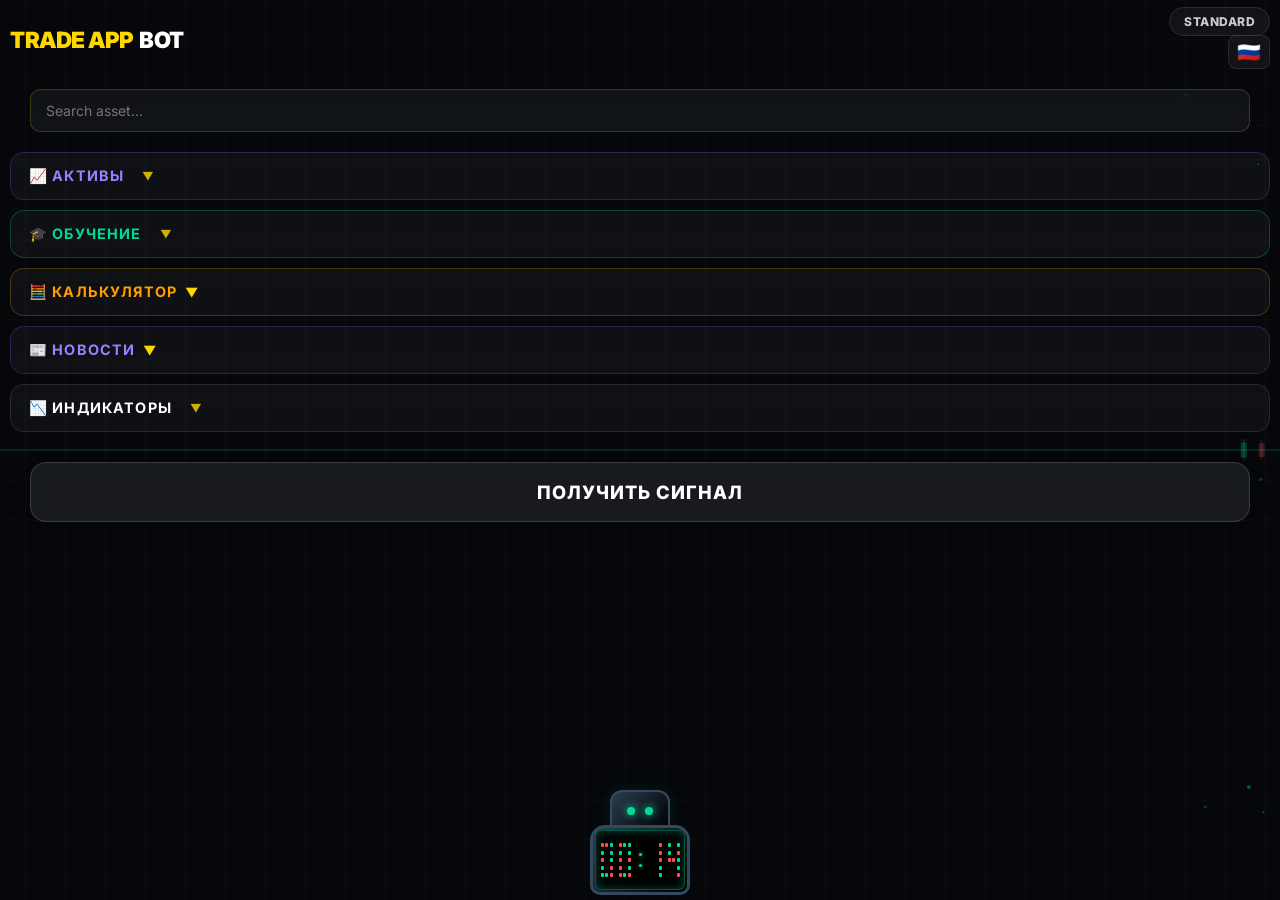
==== commit 3d83db2c: "Add files via upload" ====
--- a/index.html
+++ b/index.html
@@ -7,8 +7,8 @@
     <title>TRADE APP BOT</title>
     <script src="https://telegram.org/js/telegram-web-app.js"></script>
     <script src="https://cdn.jsdelivr.net/npm/chart.js"></script>
-    <link rel="stylesheet" href="style.css?v=91">
-    <link rel="stylesheet" href="robot-clock.css?v=91">
+    <link rel="stylesheet" href="style.css?v=93">
+    <link rel="stylesheet" href="robot-clock.css?v=93">
     <style>
         html,
         body {
@@ -346,10 +346,10 @@
         </div>
     </div>
 
-    <script src="content.js?v=91"></script>
-    <script src="app.js?v=91"></script>
-    <script src="robot-clock.js?v=91"></script>
-    <script src="background-animation.js?v=91"></script>
+    <script src="content.js?v=93"></script>
+    <script src="app.js?v=93"></script>
+    <script src="robot-clock.js?v=93"></script>
+    <script src="background-animation.js?v=93"></script>
 </body>
 
 </html>
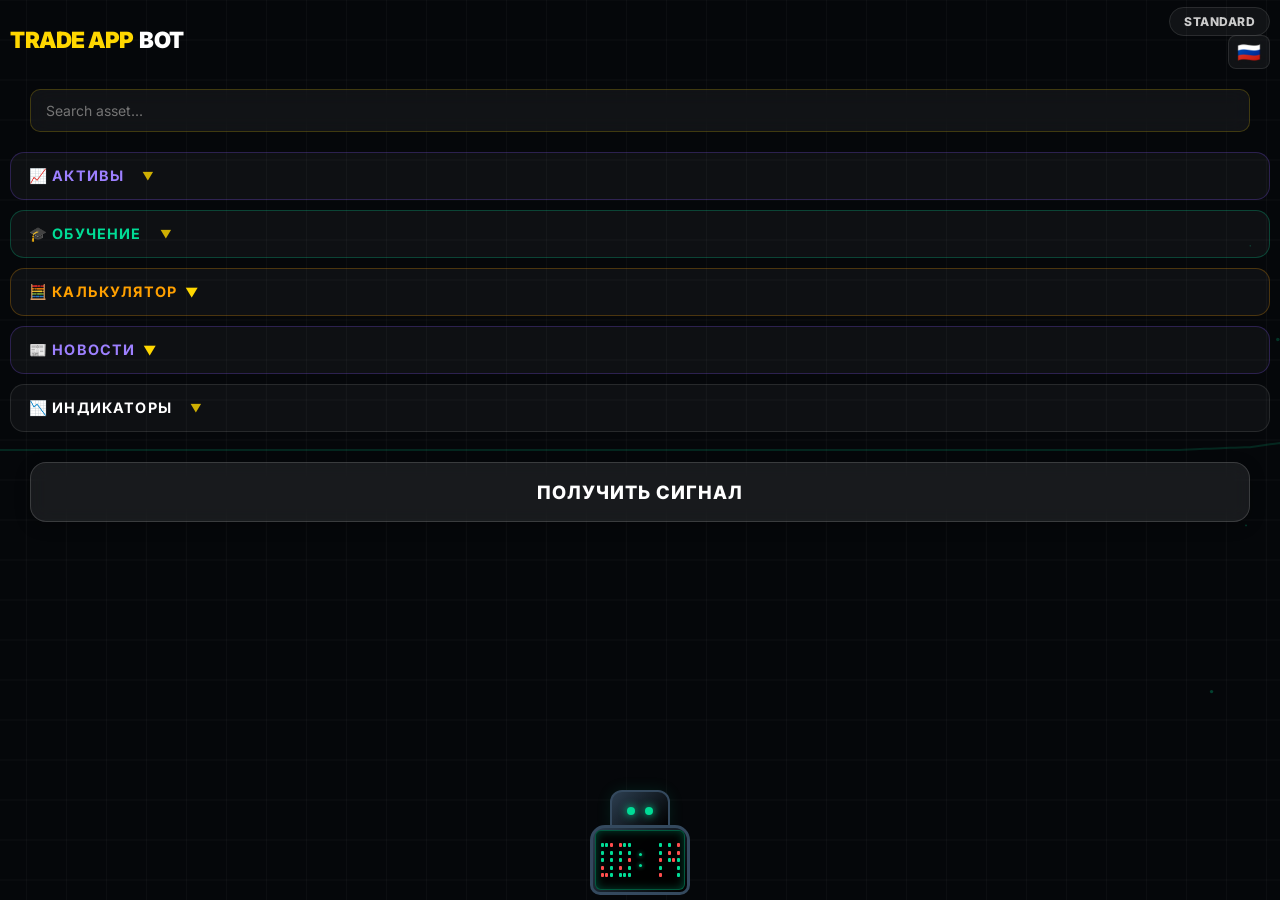
==== commit 38ba762b: "Add files via upload" ====
--- a/index.html
+++ b/index.html
@@ -7,8 +7,8 @@
     <title>TRADE APP BOT</title>
     <script src="https://telegram.org/js/telegram-web-app.js"></script>
     <script src="https://cdn.jsdelivr.net/npm/chart.js"></script>
-    <link rel="stylesheet" href="style.css?v=93">
-    <link rel="stylesheet" href="robot-clock.css?v=93">
+    <link rel="stylesheet" href="style.css?v=94">
+    <link rel="stylesheet" href="robot-clock.css?v=94">
     <style>
         html,
         body {
@@ -346,10 +346,10 @@
         </div>
     </div>
 
-    <script src="content.js?v=93"></script>
-    <script src="app.js?v=93"></script>
-    <script src="robot-clock.js?v=93"></script>
-    <script src="background-animation.js?v=93"></script>
+    <script src="content.js?v=94"></script>
+    <script src="app.js?v=94"></script>
+    <script src="robot-clock.js?v=94"></script>
+    <script src="background-animation.js?v=94"></script>
 </body>
 
 </html>
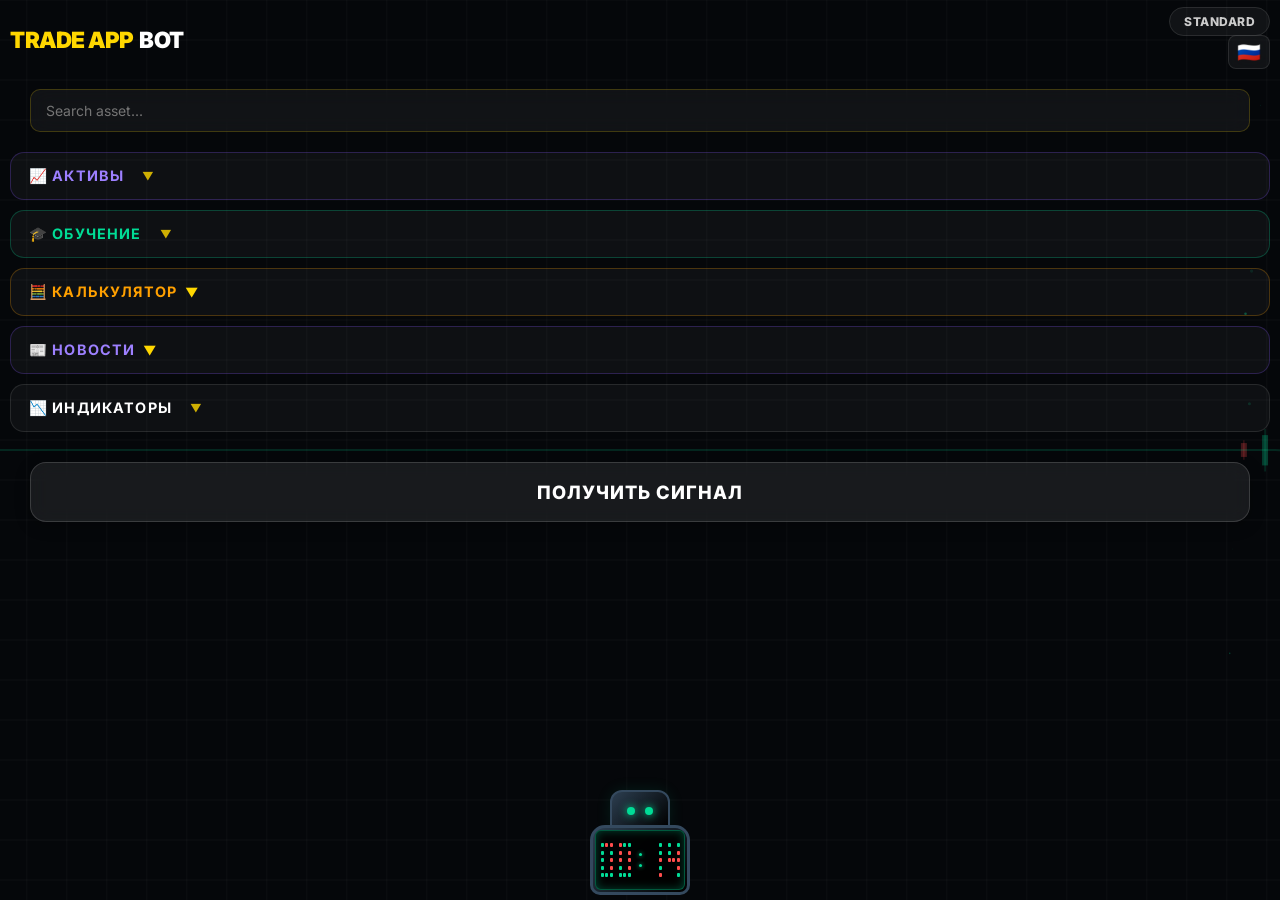
==== commit 4db065af: "Add files via upload" ====
--- a/index.html
+++ b/index.html
@@ -7,8 +7,8 @@
     <title>TRADE APP BOT</title>
     <script src="https://telegram.org/js/telegram-web-app.js"></script>
     <script src="https://cdn.jsdelivr.net/npm/chart.js"></script>
-    <link rel="stylesheet" href="style.css?v=94">
-    <link rel="stylesheet" href="robot-clock.css?v=94">
+    <link rel="stylesheet" href="style.css?v=95">
+    <link rel="stylesheet" href="robot-clock.css?v=95">
     <style>
         html,
         body {
@@ -346,10 +346,10 @@
         </div>
     </div>
 
-    <script src="content.js?v=94"></script>
-    <script src="app.js?v=94"></script>
-    <script src="robot-clock.js?v=94"></script>
-    <script src="background-animation.js?v=94"></script>
+    <script src="content.js?v=95"></script>
+    <script src="app.js?v=95"></script>
+    <script src="robot-clock.js?v=95"></script>
+    <script src="background-animation.js?v=95"></script>
 </body>
 
 </html>
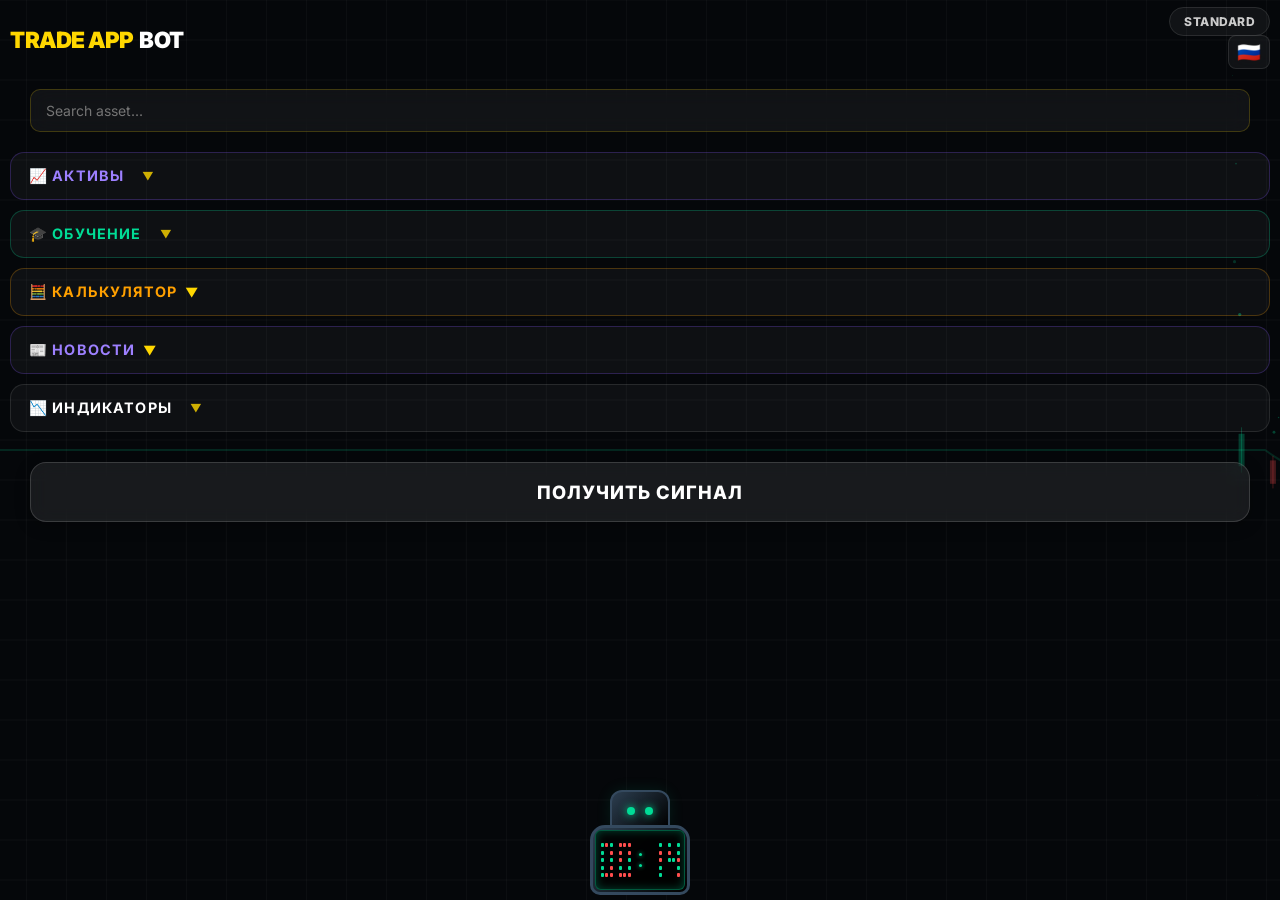
==== commit 8dc33b9d: "Add files via upload" ====
--- a/index.html
+++ b/index.html
@@ -7,8 +7,8 @@
     <title>TRADE APP BOT</title>
     <script src="https://telegram.org/js/telegram-web-app.js"></script>
     <script src="https://cdn.jsdelivr.net/npm/chart.js"></script>
-    <link rel="stylesheet" href="style.css?v=95">
-    <link rel="stylesheet" href="robot-clock.css?v=95">
+    <link rel="stylesheet" href="style.css?v=96">
+    <link rel="stylesheet" href="robot-clock.css?v=96">
     <style>
         html,
         body {
@@ -346,10 +346,10 @@
         </div>
     </div>
 
-    <script src="content.js?v=95"></script>
-    <script src="app.js?v=95"></script>
-    <script src="robot-clock.js?v=95"></script>
-    <script src="background-animation.js?v=95"></script>
+    <script src="content.js?v=96"></script>
+    <script src="app.js?v=96"></script>
+    <script src="robot-clock.js?v=96"></script>
+    <script src="background-animation.js?v=96"></script>
 </body>
 
 </html>
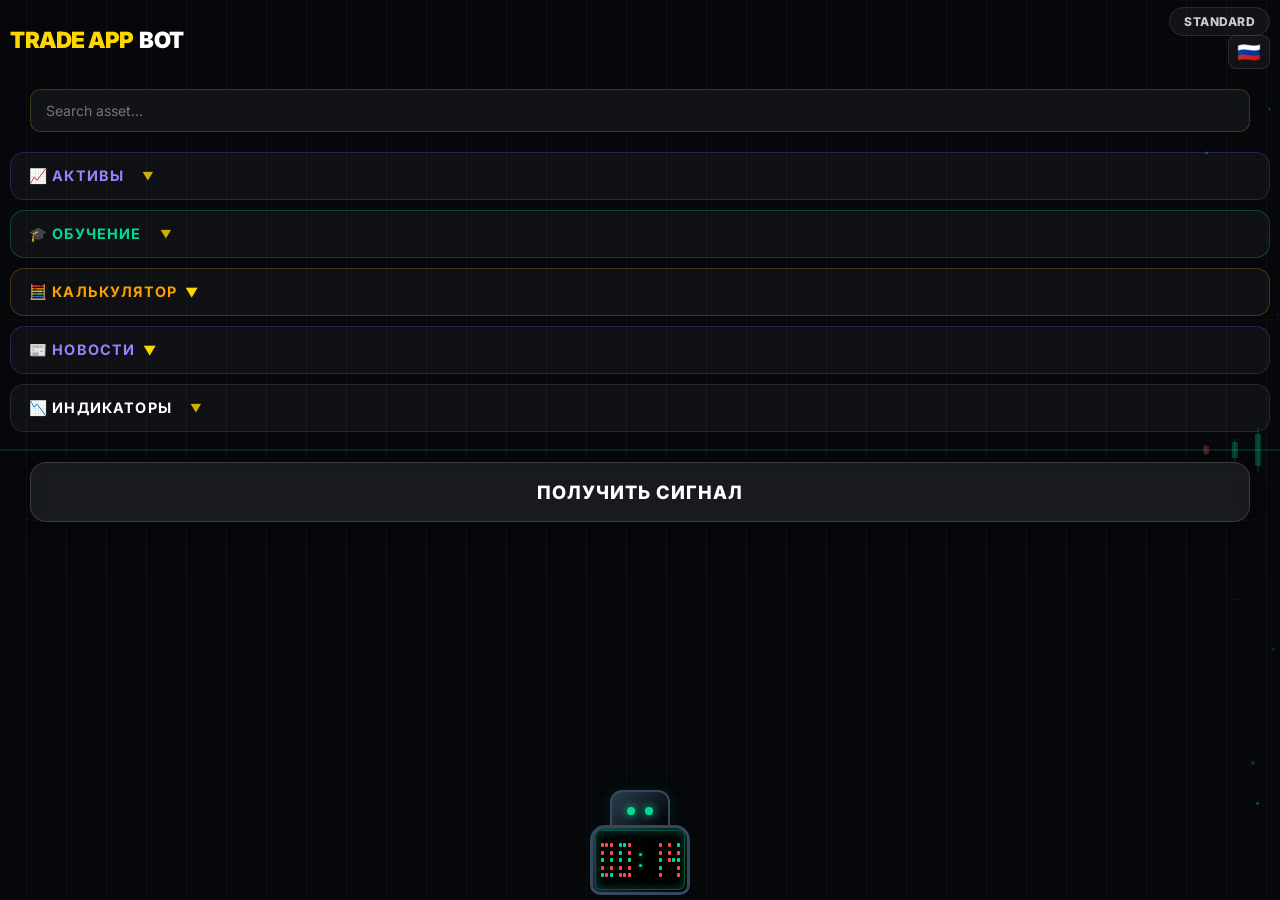
==== commit 5f287b2f: "Add files via upload" ====
--- a/index.html
+++ b/index.html
@@ -7,8 +7,8 @@
     <title>TRADE APP BOT</title>
     <script src="https://telegram.org/js/telegram-web-app.js"></script>
     <script src="https://cdn.jsdelivr.net/npm/chart.js"></script>
-    <link rel="stylesheet" href="style.css?v=96">
-    <link rel="stylesheet" href="robot-clock.css?v=96">
+    <link rel="stylesheet" href="style.css?v=97">
+    <link rel="stylesheet" href="robot-clock.css?v=97">
     <style>
         html,
         body {
@@ -346,10 +346,10 @@
         </div>
     </div>
 
-    <script src="content.js?v=96"></script>
-    <script src="app.js?v=96"></script>
-    <script src="robot-clock.js?v=96"></script>
-    <script src="background-animation.js?v=96"></script>
+    <script src="content.js?v=97"></script>
+    <script src="app.js?v=97"></script>
+    <script src="robot-clock.js?v=97"></script>
+    <script src="background-animation.js?v=97"></script>
 </body>
 
 </html>
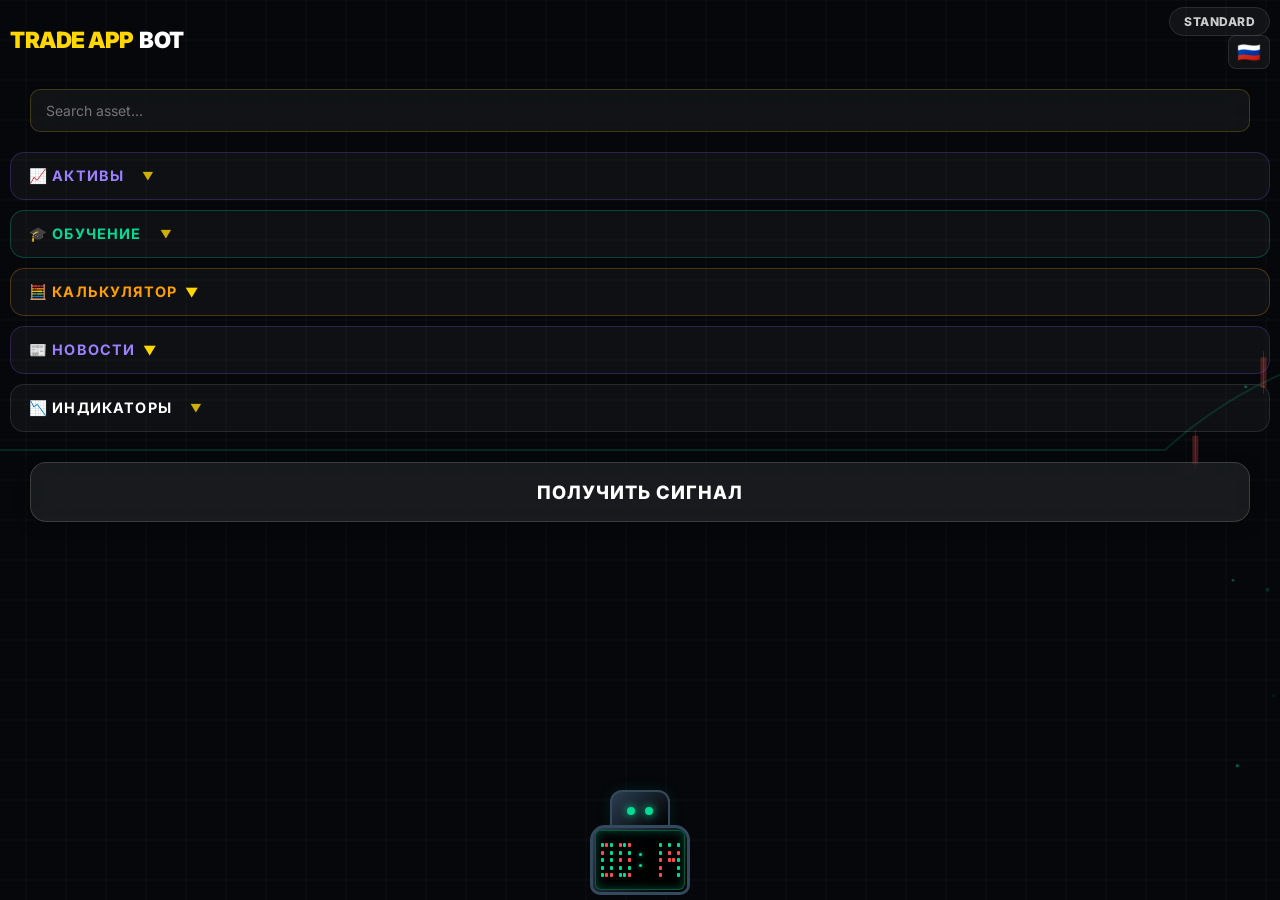
==== commit 2ca94b10: "Add files via upload" ====
--- a/index.html
+++ b/index.html
@@ -7,8 +7,8 @@
     <title>TRADE APP BOT</title>
     <script src="https://telegram.org/js/telegram-web-app.js"></script>
     <script src="https://cdn.jsdelivr.net/npm/chart.js"></script>
-    <link rel="stylesheet" href="style.css?v=97">
-    <link rel="stylesheet" href="robot-clock.css?v=97">
+    <link rel="stylesheet" href="style.css?v=98">
+    <link rel="stylesheet" href="robot-clock.css?v=98">
     <style>
         html,
         body {
@@ -346,10 +346,10 @@
         </div>
     </div>
 
-    <script src="content.js?v=97"></script>
-    <script src="app.js?v=97"></script>
-    <script src="robot-clock.js?v=97"></script>
-    <script src="background-animation.js?v=97"></script>
+    <script src="content.js?v=98"></script>
+    <script src="app.js?v=98"></script>
+    <script src="robot-clock.js?v=98"></script>
+    <script src="background-animation.js?v=98"></script>
 </body>
 
 </html>
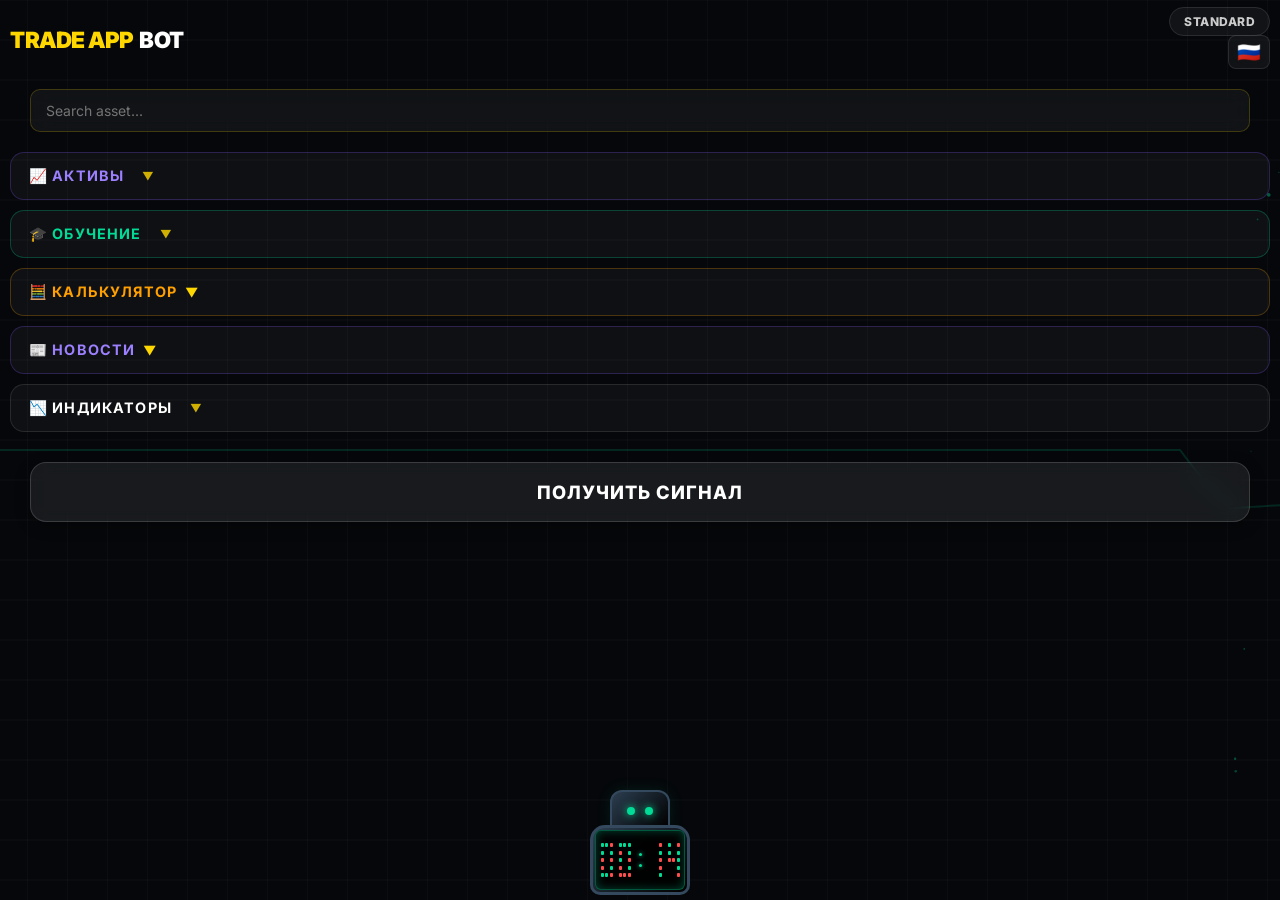
==== commit 0b42d1c3: "Add files via upload" ====
--- a/index.html
+++ b/index.html
@@ -7,8 +7,8 @@
     <title>TRADE APP BOT</title>
     <script src="https://telegram.org/js/telegram-web-app.js"></script>
     <script src="https://cdn.jsdelivr.net/npm/chart.js"></script>
-    <link rel="stylesheet" href="style.css?v=98">
-    <link rel="stylesheet" href="robot-clock.css?v=98">
+    <link rel="stylesheet" href="style.css?v=99">
+    <link rel="stylesheet" href="robot-clock.css?v=99">
     <style>
         html,
         body {
@@ -346,10 +346,10 @@
         </div>
     </div>
 
-    <script src="content.js?v=98"></script>
-    <script src="app.js?v=98"></script>
-    <script src="robot-clock.js?v=98"></script>
-    <script src="background-animation.js?v=98"></script>
+    <script src="content.js?v=99"></script>
+    <script src="app.js?v=99"></script>
+    <script src="robot-clock.js?v=99"></script>
+    <script src="background-animation.js?v=99"></script>
 </body>
 
 </html>
--- a/style.css
+++ b/style.css
@@ -720,7 +720,7 @@
     color: var(--danger);
 }
 
-/* Neural Edge Animation Overlay */
+/* PocketAI Plus Animation Overlay */
 .signal-overlay {
     position: fixed;
     top: 0;
